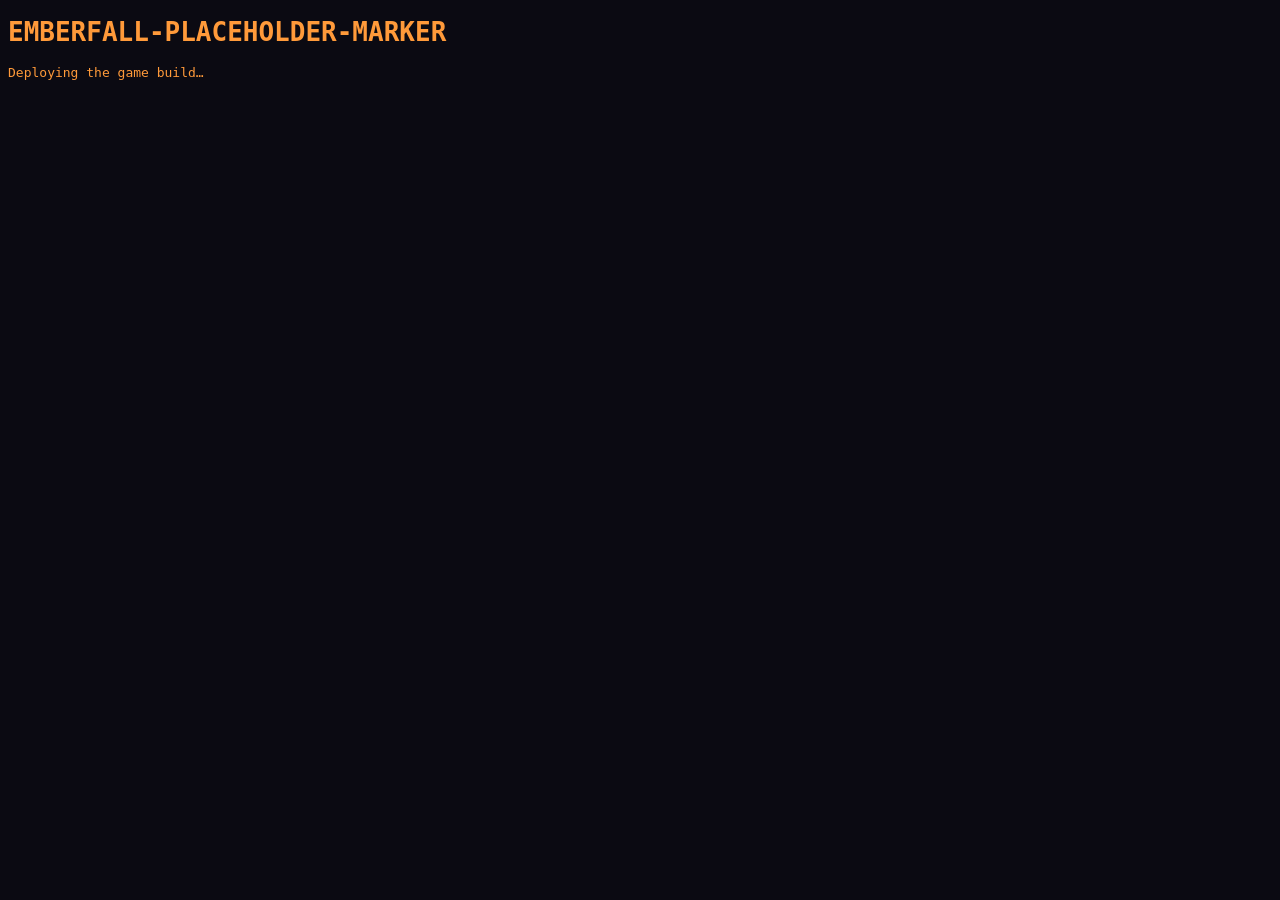
==== index.html @ 834a93a3 "Add placeholder to test user-site auto-publish" ====
<!doctype html>
<html lang="en">
<head><meta charset="utf-8"><title>Emberfall Chronicles</title></head>
<body style="background:#0b0a12;color:#ff9a3a;font-family:monospace">
<h1>EMBERFALL-PLACEHOLDER-MARKER</h1>
<p>Deploying the game build…</p>
</body>
</html>
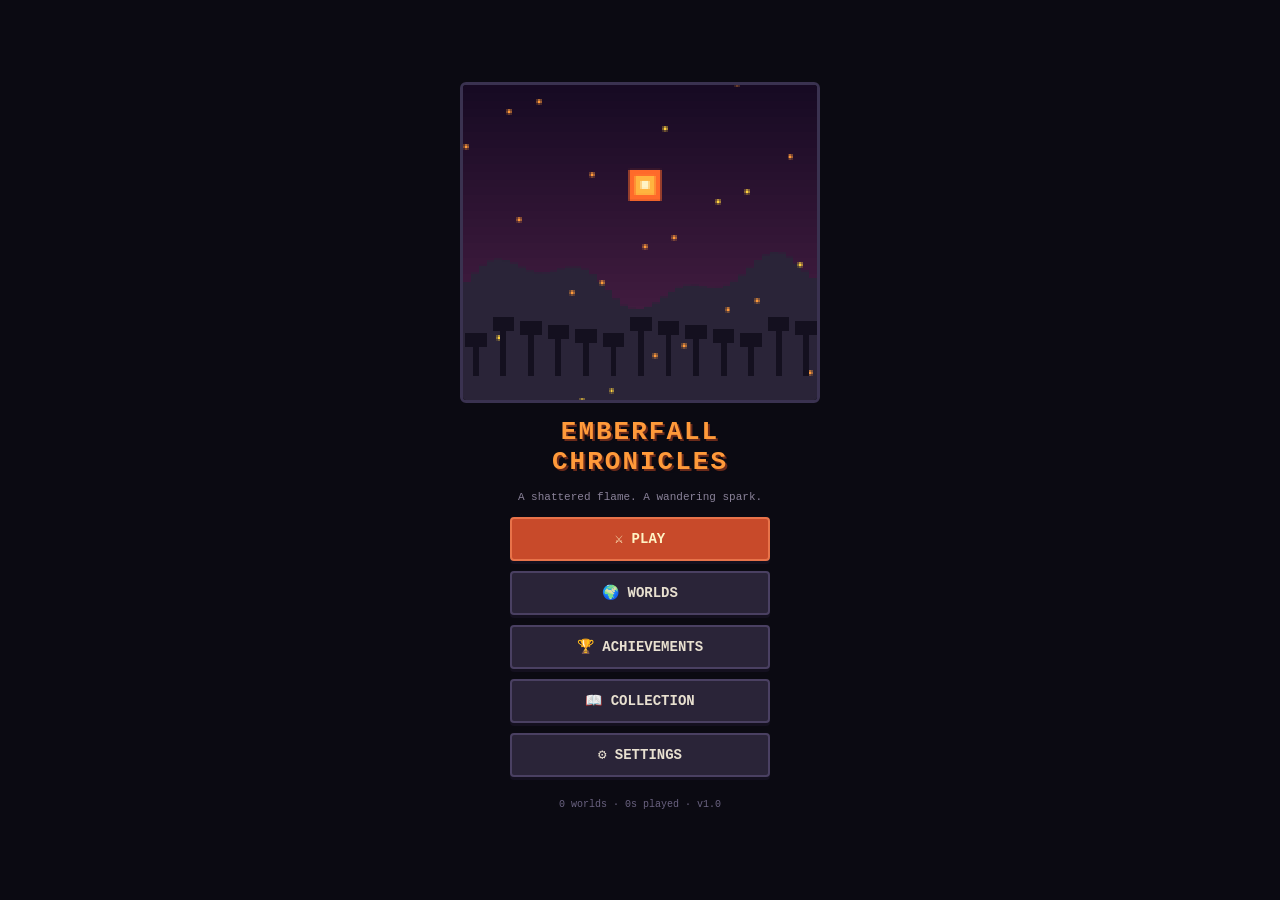
==== commit 4f4ff131: "Deploy Emberfall Chronicles build" ====
--- a/index.html
+++ b/index.html
@@ -1,8 +1,18 @@
 <!doctype html>
 <html lang="en">
-<head><meta charset="utf-8"><title>Emberfall Chronicles</title></head>
-<body style="background:#0b0a12;color:#ff9a3a;font-family:monospace">
-<h1>EMBERFALL-PLACEHOLDER-MARKER</h1>
-<p>Deploying the game build…</p>
+<head>
+  <meta charset="UTF-8" />
+  <meta name="viewport" content="width=device-width, initial-scale=1.0, maximum-scale=1.0, user-scalable=no, viewport-fit=cover" />
+  <meta name="theme-color" content="#0b0a12" />
+  <meta name="mobile-web-app-capable" content="yes" />
+  <meta name="apple-mobile-web-app-capable" content="yes" />
+  <meta name="apple-mobile-web-app-status-bar-style" content="black-translucent" />
+  <link rel="icon" href="data:image/svg+xml,%3Csvg xmlns='http://www.w3.org/2000/svg' viewBox='0 0 16 16'%3E%3Crect width='16' height='16' fill='%230b0a12'/%3E%3Crect x='6' y='2' width='4' height='3' fill='%23ffb43f'/%3E%3Crect x='5' y='4' width='6' height='5' fill='%23ff6a2a'/%3E%3Crect x='4' y='7' width='8' height='5' fill='%23e04a1a'/%3E%3Crect x='6' y='6' width='4' height='4' fill='%23fff3c4'/%3E%3C/svg%3E" />
+  <title>Emberfall Chronicles</title>
+  <script type="module" crossorigin src="./assets/index-CZ-D6d5-.js"></script>
+  <link rel="stylesheet" crossorigin href="./assets/index-4rJxjXAg.css">
+</head>
+<body>
+  <div id="root"></div>
 </body>
 </html>
--- a/assets/index-4rJxjXAg.css
+++ b/assets/index-4rJxjXAg.css
@@ -0,0 +1 @@
+*{margin:0;padding:0;box-sizing:border-box;-webkit-tap-highlight-color:transparent}html,body,#root{height:100%;overflow:hidden}body{background:#0b0a12;color:#e8e0d0;font-family:Courier New,monospace;touch-action:none;overscroll-behavior:none;user-select:none;-webkit-user-select:none;-webkit-touch-callout:none;position:fixed;width:100%}#root{display:flex;flex-direction:column}button{font-family:inherit;touch-action:manipulation}.game-shell{display:flex;flex-direction:column;height:100%;background:#0b0a12}.game-canvas-wrap{flex:0 0 55%;display:flex;align-items:center;justify-content:center;background:#000;position:relative;overflow:hidden}.game-canvas-wrap canvas{image-rendering:pixelated;image-rendering:crisp-edges}.controls-panel{flex:1;background:linear-gradient(180deg,#16131f,#0e0c16);position:relative;border-top:2px solid #2a2438;padding-bottom:env(safe-area-inset-bottom,0px)}.panel{background:#1a1626;border:2px solid #3a3250;border-radius:4px;box-shadow:0 4px #0b0a12,inset 0 1px #4a4062}.btn{background:#2a2438;color:#e8e0d0;border:2px solid #4a4062;border-radius:4px;padding:10px 16px;font-size:14px;font-weight:700;cursor:pointer;box-shadow:0 3px #14101f;min-height:44px;min-width:44px}.btn:active{transform:translateY(2px);box-shadow:0 1px #14101f}.btn.primary{background:#c84a2a;border-color:#e8734a;color:#fff3c4}.btn.gold{background:#8a6a2a;border-color:#c8a83f}.btn.small{padding:6px 10px;font-size:12px;min-height:36px}.btn.danger{background:#6a1a2a;border-color:#a83a4a}.btn:disabled{opacity:.4}input[type=text],input[type=number]{background:#0e0c16;color:#e8e0d0;border:2px solid #3a3250;border-radius:4px;padding:10px;font-family:inherit;font-size:14px;user-select:text;-webkit-user-select:text}h1.pixel{font-size:26px;color:#ff9a3a;text-shadow:2px 2px 0 #6a2a1a,4px 4px 0 #0b0a12;letter-spacing:2px}.title-glow{animation:glow 2.4s ease-in-out infinite}@keyframes glow{0%,to{text-shadow:2px 2px 0 #6a2a1a,4px 4px 0 #0b0a12,0 0 18px #ff6a2a55}50%{text-shadow:2px 2px 0 #6a2a1a,4px 4px 0 #0b0a12,0 0 34px #ff6a2aaa}}.scroll-list{overflow-y:auto;-webkit-overflow-scrolling:touch;touch-action:pan-y}.scroll-list::-webkit-scrollbar{width:6px}.scroll-list::-webkit-scrollbar-thumb{background:#3a3250;border-radius:3px}.world-card{display:flex;gap:10px;padding:10px;margin:8px;align-items:flex-start}.world-card img{image-rendering:pixelated;border:2px solid #3a3250;border-radius:2px;flex-shrink:0}.world-card .meta{flex:1;min-width:0;font-size:11px;line-height:1.5}.world-card .meta b{font-size:13px;color:#ffd8a8}.tag{display:inline-block;background:#2a2438;border:1px solid #4a4062;border-radius:3px;padding:1px 6px;font-size:10px;margin:1px 2px 1px 0;color:#b8b0c8}.toast-stack{position:absolute;top:8px;left:50%;transform:translate(-50%);z-index:50;display:flex;flex-direction:column;gap:6px;pointer-events:none;width:90%;max-width:340px}.toast{background:#141020eb;border:2px solid #4a4062;border-radius:4px;padding:8px 12px;font-size:12px;animation:toastIn .25s ease-out;text-align:center}.toast.achievement{border-color:#ffd23f;color:#ffd8a8}@keyframes toastIn{0%{opacity:0;transform:translateY(-12px)}to{opacity:1;transform:none}}.overlay{position:absolute;inset:0;background:#08060ee0;z-index:40;display:flex;flex-direction:column;overflow:hidden}.overlay-header{display:flex;align-items:center;justify-content:space-between;padding:10px 14px;border-bottom:2px solid #3a3250;background:#16131f}.overlay-header h2{font-size:16px;color:#ffd8a8}.overlay-body{flex:1;overflow-y:auto;-webkit-overflow-scrolling:touch;touch-action:pan-y;padding:10px}.inv-grid{display:grid;grid-template-columns:repeat(4,1fr);gap:6px;padding:8px}.inv-cell{aspect-ratio:1;background:#14101f;border:2px solid #3a3250;border-radius:4px;display:flex;align-items:center;justify-content:center;position:relative;cursor:pointer}.inv-cell.selected{border-color:#ffd23f}.inv-cell img{width:80%;height:80%;image-rendering:pixelated}.inv-cell .qty{position:absolute;bottom:1px;right:3px;font-size:10px;color:#fff;text-shadow:1px 1px 0 #000}.rarity-common{color:#c8c8c8}.rarity-uncommon{color:#5ad05a}.rarity-rare{color:#4a9af0}.rarity-epic{color:#b05ae8}.rarity-legendary{color:#f0a83f}.dpad{position:absolute;left:4%;bottom:12%;width:42vmin;height:42vmin;max-width:190px;max-height:190px}.dpad.righty{left:auto;right:4%}.dpad-btn{position:absolute;width:33.33%;height:33.33%;display:flex;align-items:center;justify-content:center;background:#2a2438b3;border:2px solid rgba(90,80,120,.6);color:#b8b0c8;font-size:18px}.dpad-btn.active{background:#c84a2abf;color:#fff}.action-btns{position:absolute;right:3%;bottom:10%;width:48vmin;height:40vmin;max-width:210px;max-height:175px}.action-btns.lefty{right:auto;left:3%}.abtn{position:absolute;width:31%;aspect-ratio:1;border-radius:50%;display:flex;align-items:center;justify-content:center;font-size:20px;font-weight:700;border:3px solid;color:#fff}.abtn.active{filter:brightness(1.5);transform:scale(.93)}.abtn-a{background:#c84a2add;border-color:#ff8a5a;right:0;bottom:28%}.abtn-b{background:#2a7ac8dd;border-color:#5aa8f0;right:32%;bottom:0}.abtn-x{background:#5a8a2add;border-color:#8ac85a;right:32%;bottom:56%}.abtn-y{background:#b89a2add;border-color:#e8d05a;right:64%;bottom:28%}.mini-btns{position:absolute;top:6px;right:6px;display:flex;gap:6px;z-index:30}.mini-btn{background:#1a1626d9;border:2px solid #4a4062;border-radius:4px;color:#d8d0c0;font-size:10px;padding:5px 8px;min-width:40px;min-height:30px}.dialogue-box{position:absolute;left:4%;right:4%;bottom:46%;background:#100c1af2;border:2px solid #5a4a72;border-radius:6px;padding:12px;z-index:45}.dialogue-box .speaker{color:#ff9a3a;font-weight:700;font-size:13px;margin-bottom:4px}.dialogue-box .text{font-size:13px;line-height:1.5;min-height:40px}.dialogue-box .next{text-align:right;color:#ffd23f;font-size:11px;animation:glow 1.2s infinite}.hud-top{position:absolute;top:4px;left:4px;z-index:20;pointer-events:none}.hearts{display:flex;flex-wrap:wrap;width:130px;gap:1px}.heart{width:10px;height:9px}.stat-row{display:flex;gap:8px;font-size:10px;color:#c8c0b8;margin-top:2px}.xp-bar{width:120px;height:4px;background:#14101f;border:1px solid #3a3250;margin-top:3px}.xp-fill{height:100%;background:#ffd23f}.stamina-bar{width:90px;height:3px;background:#14101f;border:1px solid #3a3250;margin-top:2px}.stamina-fill{height:100%;background:#5ad05a}.shop-row{display:flex;align-items:center;gap:10px;padding:8px;border-bottom:1px solid #2a2438}.shop-row img{width:32px;height:32px;image-rendering:pixelated}.shop-row .info{flex:1;font-size:12px}.map-canvas{image-rendering:pixelated;border:2px solid #3a3250;touch-action:none}.wizard-section{margin:12px 8px}.wizard-section h3{font-size:13px;color:#ffd8a8;margin-bottom:6px}.option-row{display:flex;flex-wrap:wrap;gap:6px}.option-chip{padding:8px 12px;background:#14101f;border:2px solid #3a3250;border-radius:4px;font-size:12px;cursor:pointer}.option-chip.selected{border-color:#ff9a3a;background:#3a2438;color:#ffd8a8}.ach-row{display:flex;gap:10px;align-items:center;padding:8px;border-bottom:1px solid #2a2438;opacity:.5}.ach-row.unlocked{opacity:1}.ach-row .check{color:#5ad05a;font-size:16px}.journal-tabs{display:flex;gap:4px;padding:8px}.journal-tab{flex:1;text-align:center;padding:8px 4px;background:#14101f;border:2px solid #3a3250;font-size:11px;cursor:pointer;border-radius:4px}.journal-tab.selected{border-color:#ff9a3a;color:#ffd8a8}.minigame-area{display:flex;flex-direction:column;align-items:center;gap:14px;padding:20px}.dice{width:56px;height:56px;background:#e8e0d0;color:#1a1626;border-radius:8px;display:flex;align-items:center;justify-content:center;font-size:28px;font-weight:700;border:3px solid #8a6a4a}.fish-bar{width:80%;height:20px;background:#14101f;border:2px solid #3a3250;position:relative}.fish-fill{position:absolute;top:0;bottom:0;background:#4a9af0}.stat-big{font-size:22px;color:#ffd23f}.center-col{display:flex;flex-direction:column;align-items:center;gap:10px}.row{display:flex;gap:8px;align-items:center}.grow{flex:1}.footer-note{font-size:10px;color:#6a6280;text-align:center;padding:8px}
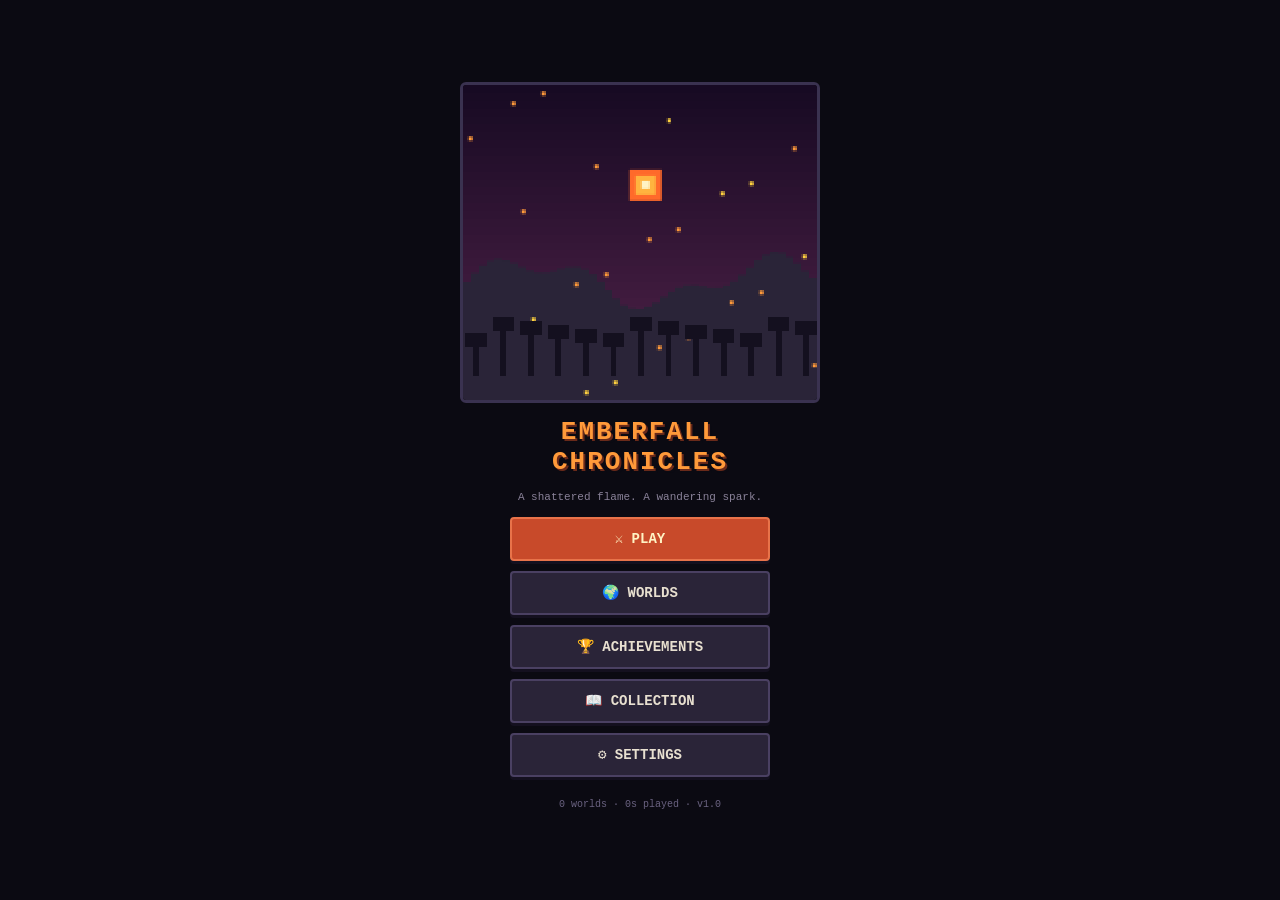
==== commit e3316e0c: "Deploy Emberfall Chronicles build" ====
--- a/index.html
+++ b/index.html
@@ -9,7 +9,7 @@
   <meta name="apple-mobile-web-app-status-bar-style" content="black-translucent" />
   <link rel="icon" href="data:image/svg+xml,%3Csvg xmlns='http://www.w3.org/2000/svg' viewBox='0 0 16 16'%3E%3Crect width='16' height='16' fill='%230b0a12'/%3E%3Crect x='6' y='2' width='4' height='3' fill='%23ffb43f'/%3E%3Crect x='5' y='4' width='6' height='5' fill='%23ff6a2a'/%3E%3Crect x='4' y='7' width='8' height='5' fill='%23e04a1a'/%3E%3Crect x='6' y='6' width='4' height='4' fill='%23fff3c4'/%3E%3C/svg%3E" />
   <title>Emberfall Chronicles</title>
-  <script type="module" crossorigin src="./assets/index-CZ-D6d5-.js"></script>
+  <script type="module" crossorigin src="./assets/index-IW9balYP.js"></script>
   <link rel="stylesheet" crossorigin href="./assets/index-4rJxjXAg.css">
 </head>
 <body>
